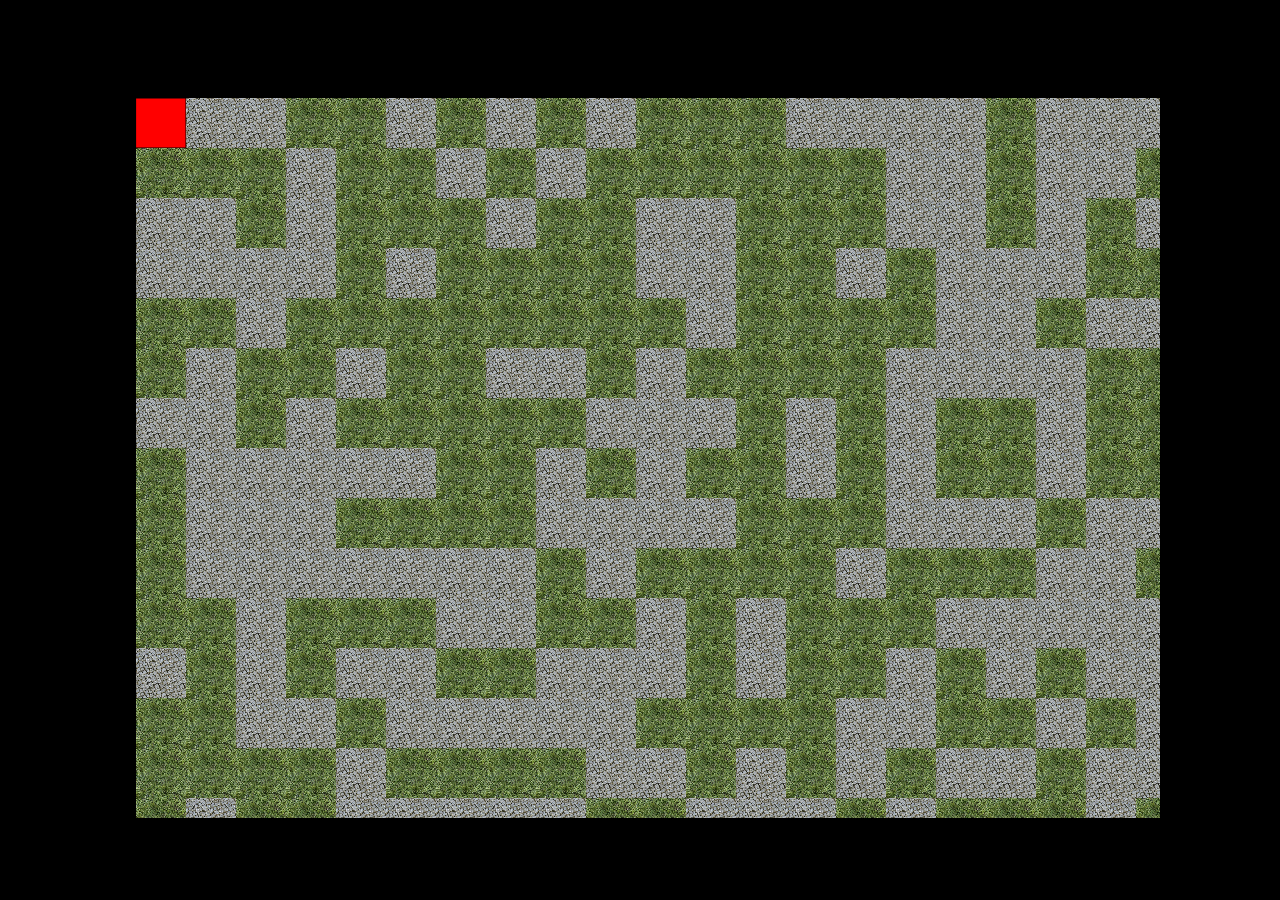
==== Class Demos/12-character-grid/index.html @ 301da3da "more organised folders" ====
<!DOCTYPE html>
<html lang="en">
  <head>
    <meta charset="utf-8" />
    <meta name="viewport" content="width=device-width, initial-scale=1.0">

    <title>Sketch</title>

    <link rel="stylesheet" type="text/css" href="style.css">

    <!-- Linking to the main p5.js library, which allows your code to use all 
       p5 functions. Using this version while developing your code allows p5 
       to provide more Friendly Error Messages if you mess something up...-->
    <script src="libraries/p5.js"></script>

    <!-- Once your project is working completely, you can comment out the link
       to p5.js above, and instead link to this minified version. The minified
       version takes less space, and turns off Friendly Error Messages. This 
       increases the speed of your program quite dramatically in some cases.-->
    <!-- <script src="libraries/p5.min.js"></script> -->

    <script src="libraries/p5.sound.min.js"></script>
  </head>

  <body>
    <script src="sketch.js"></script>
  </body>
</html>
---- Class Demos/12-character-grid/style.css ----
html {
  margin: 0;
  padding: 0;
}

body {
  position: absolute;
  top: 50%;
  left: 50%;
  transform: translate(-50%, -50%);
  background-color: black;
}

canvas {
  display: block;
}
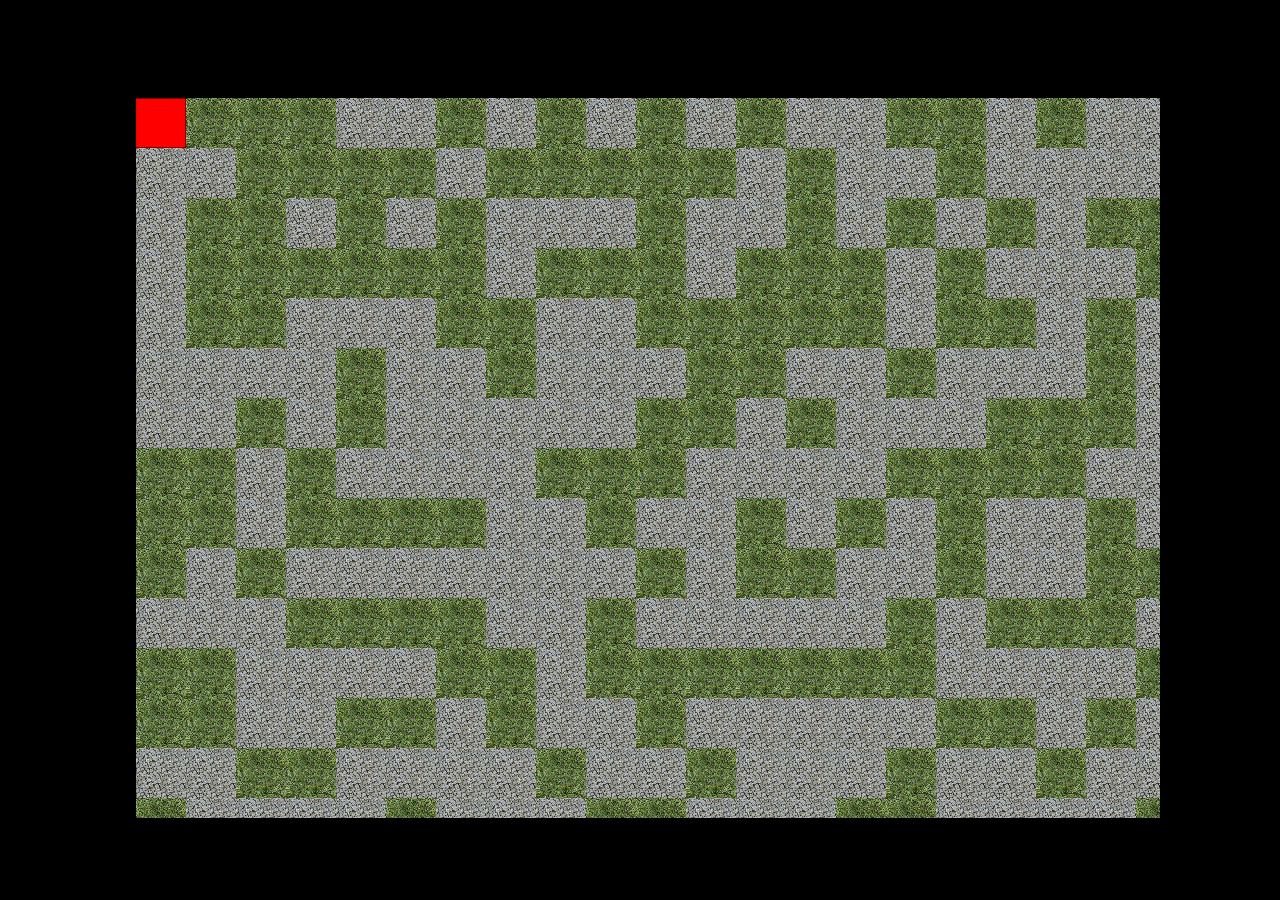
==== commit 2e3fdaa1: "switched location to one drive" ====
--- a/Class Demos/12-character-grid/index.html
+++ b/Class Demos/12-character-grid/index.html
@@ -1,28 +1,28 @@
-<!DOCTYPE html>
-<html lang="en">
-  <head>
-    <meta charset="utf-8" />
-    <meta name="viewport" content="width=device-width, initial-scale=1.0">
-
-    <title>Sketch</title>
-
-    <link rel="stylesheet" type="text/css" href="style.css">
-
-    <!-- Linking to the main p5.js library, which allows your code to use all 
-       p5 functions. Using this version while developing your code allows p5 
-       to provide more Friendly Error Messages if you mess something up...-->
-    <script src="libraries/p5.js"></script>
-
-    <!-- Once your project is working completely, you can comment out the link
-       to p5.js above, and instead link to this minified version. The minified
-       version takes less space, and turns off Friendly Error Messages. This 
-       increases the speed of your program quite dramatically in some cases.-->
-    <!-- <script src="libraries/p5.min.js"></script> -->
-
-    <script src="libraries/p5.sound.min.js"></script>
-  </head>
-
-  <body>
-    <script src="sketch.js"></script>
-  </body>
-</html>
+<!DOCTYPE html>
+<html lang="en">
+  <head>
+    <meta charset="utf-8" />
+    <meta name="viewport" content="width=device-width, initial-scale=1.0">
+
+    <title>Sketch</title>
+
+    <link rel="stylesheet" type="text/css" href="style.css">
+
+    <!-- Linking to the main p5.js library, which allows your code to use all 
+       p5 functions. Using this version while developing your code allows p5 
+       to provide more Friendly Error Messages if you mess something up...-->
+    <script src="libraries/p5.js"></script>
+
+    <!-- Once your project is working completely, you can comment out the link
+       to p5.js above, and instead link to this minified version. The minified
+       version takes less space, and turns off Friendly Error Messages. This 
+       increases the speed of your program quite dramatically in some cases.-->
+    <!-- <script src="libraries/p5.min.js"></script> -->
+
+    <script src="libraries/p5.sound.min.js"></script>
+  </head>
+
+  <body>
+    <script src="sketch.js"></script>
+  </body>
+</html>
--- a/Class Demos/12-character-grid/style.css
+++ b/Class Demos/12-character-grid/style.css
@@ -1,16 +1,16 @@
-html {
-  margin: 0;
-  padding: 0;
-}
-
-body {
-  position: absolute;
-  top: 50%;
-  left: 50%;
-  transform: translate(-50%, -50%);
-  background-color: black;
-}
-
-canvas {
-  display: block;
-}
+html {
+  margin: 0;
+  padding: 0;
+}
+
+body {
+  position: absolute;
+  top: 50%;
+  left: 50%;
+  transform: translate(-50%, -50%);
+  background-color: black;
+}
+
+canvas {
+  display: block;
+}
